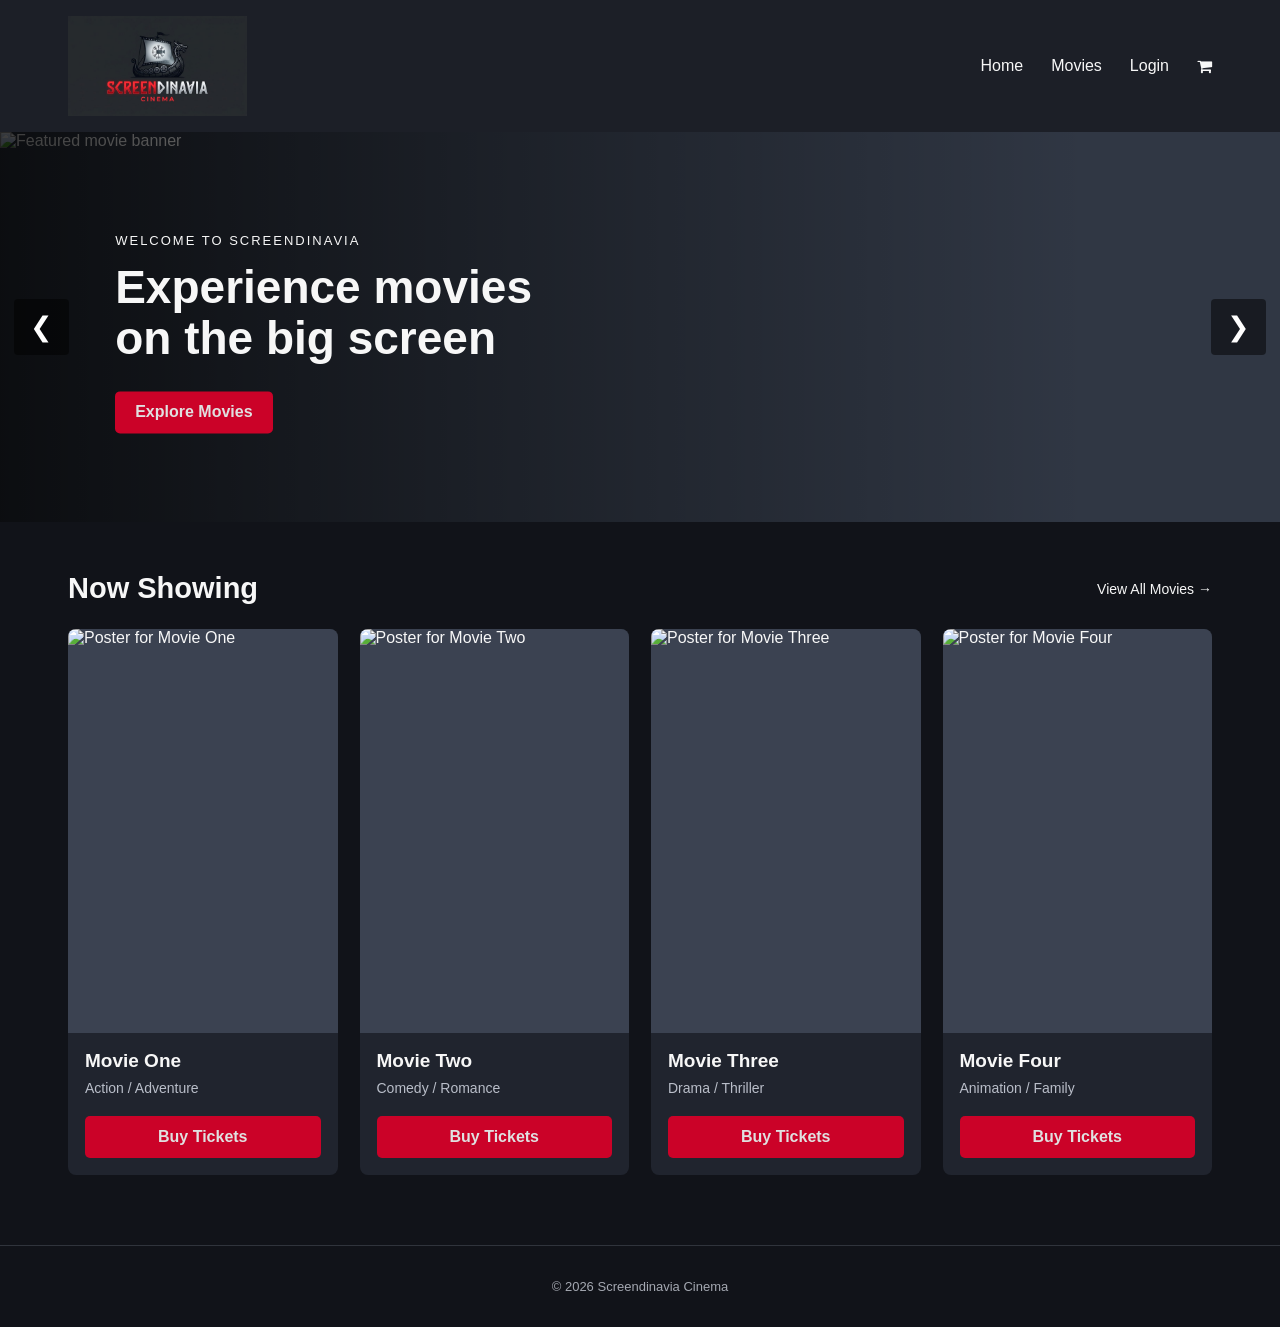
==== webpages/index.html @ 61b1e823 "changed name of directory" ====
<!DOCTYPE html>
<html lang="en">

<head>
  <meta charset="UTF-8">
  <meta name="viewport" content="width=device-width, initial-scale=1.0">
  <title>Screendenavia Cinema</title>
  <link rel="stylesheet" href="../style.css">
  <link rel="stylesheet" href="https://cdnjs.cloudflare.com/ajax/libs/font-awesome/4.7.0/css/font-awesome.min.css">
</head>

<body>
  <!-- Navigation bar -->
  <div id="site-header"></div>
  <script>
    fetch('header.html')
      .then(response => {
        if (!response.ok) throw new Error('Network response was not ok');
        return response.text();
      })
      .then(data => {
        document.getElementById('site-header').innerHTML = data;
      })
      .catch(error => console.error('Error loading header:', error));
  </script>

  <main>
    <!-- Featured movies: replace the image with your own cinema banner -->
    <section class="hero" aria-label="Featured movies">
      <img id="hero-image" src="images/banner1.jpg" alt="Featured movie banner">
      <div class="hero-overlay">
        <p>WELCOME TO SCREENDINAVIA</p>
        <h1 id="hero-title">Experience movies on the big screen</h1>
        <a href="movies.html" class="hero-button">Explore Movies</a>
      </div>
      <button class="hero-arrow previous" id="prev-slide" type="button"
        aria-label="Previous featured movie">&#10094;</button>
      <button class="hero-arrow next" id="next-slide" type="button" aria-label="Next featured movie">&#10095;</button>
    </section>

    <!-- Movie cards -->
    <section class="now-showing" aria-labelledby="now-showing-title">
      <div class="section-heading">
        <h2 id="now-showing-title">Now Showing</h2>
        <a href="movies.html">View All Movies →</a>
      </div>
      <div class="movie-grid">
        <article class="movie-card">
          <img src="images/movie1.jpg" alt="Poster for Movie One">
          <div class="movie-info">
            <h3>Movie One</h3>
            <p>Action / Adventure</p>
            <a href="movie-details.php?id=1" class="ticket-button">Buy Tickets</a>
          </div>
        </article>
        <article class="movie-card">
          <img src="images/movie2.jpg" alt="Poster for Movie Two">
          <div class="movie-info">
            <h3>Movie Two</h3>
            <p>Comedy / Romance</p>
            <a href="movie-details.php?id=2" class="ticket-button">Buy Tickets</a>
          </div>
        </article>
        <article class="movie-card">
          <img src="images/movie3.jpg" alt="Poster for Movie Three">
          <div class="movie-info">
            <h3>Movie Three</h3>
            <p>Drama / Thriller</p>
            <a href="movie-details.php?id=3" class="ticket-button">Buy Tickets</a>
          </div>
        </article>
        <article class="movie-card">
          <img src="images/movie4.jpg" alt="Poster for Movie Four">
          <div class="movie-info">
            <h3>Movie Four</h3>
            <p>Animation / Family</p>
            <a href="movie-details.php?id=4" class="ticket-button">Buy Tickets</a>
          </div>
        </article>
      </div>
    </section>
  </main>

  <footer class="site-footer">
    <p>&copy; 2026 Screendinavia Cinema</p>
  </footer>
  <script src="carrousel.js"></script>
</body>

</html>
---- style.css ----
* {
    box-sizing: border-box;
}

body {
    margin: 0;
    font-family: Arial, Helvetica, sans-serif;
    color: #f7f7f7;
    background: #111319;
}

a {
    color: inherit;
    text-decoration: none;
}

button {
    font: inherit;
    cursor: pointer;
}

.site-header {
    background: #1c1f27;
}

.navbar {
    max-width: 1200px;
    min-height: 76px;
    margin: auto;
    padding: 16px 28px;
    display: flex;
    align-items: center;
    justify-content: space-between;
    gap: 24px;
}

.logo {
    font-size: 22px;
    font-weight: 800;
    letter-spacing: 1px;
}

.nav-links {
    display: flex;
    align-items: center;
    gap: 28px;
}

.navbar a:hover,
.section-heading a:hover {
    color: #ff6060;
}

.cart-link {
    display: flex;
    gap: 6px;
    align-items: center;
}

/* home page movies */
.hero {
    height: 390px;
    position: relative;
    background: #303744;
    overflow: hidden;
}

.hero>img {
    width: 100%;
    height: 100%;
    object-fit: cover;
    display: block;
}

.hero::after {
    content: "";
    position: absolute;
    inset: 0;
    background: linear-gradient(90deg, rgba(0, 0, 0, .76), transparent 85%);
    pointer-events: none;
}

.hero-overlay {
    position: absolute;
    top: 50%;
    left: max(9%, calc((100% - 1080px) / 2));
    transform: translateY(-50%);
    z-index: 1;
    max-width: 520px;
    padding-right: 40px;
}

.hero-overlay p {
    font-size: 13px;
    letter-spacing: 2px;
}

.hero-overlay h1 {
    font-size: clamp(28px, 4vw, 46px);
    line-height: 1.1;
    margin: 14px 0 28px;
}

.hero-button,
.ticket-button {
    display: inline-block;
    padding: 12px 20px;
    background: #cb0228;
    border-radius: 5px;
    border: none;
    color: #e0e0e0;
    font-weight: bold;
    text-align: center;
}

.hero-button:hover,
.ticket-button:hover {
    background: #ff1641;
}

.hero-arrow {
    position: absolute;
    top: 50%;
    transform: translateY(-50%);
    z-index: 2;
    border: 0;
    background: rgba(0, 0, 0, .5);
    color: white;
    font-size: 27px;
    padding: 12px 16px;
    border-radius: 4px;
}

.hero-arrow.previous {
    left: 14px;
}

.hero-arrow.next {
    right: 14px;
}

.now-showing {
    max-width: 1200px;
    margin: 0 auto;
    padding: 50px 28px 70px;
}

.section-heading {
    display: flex;
    align-items: center;
    justify-content: space-between;
    gap: 20px;
    margin-bottom: 24px;
}

.section-heading h2 {
    font-size: 29px;
    margin: 0;
}

.section-heading a {
    font-size: 14px;
}

.movie-grid {
    display: grid;
    grid-template-columns: repeat(4, minmax(0, 1fr));
    gap: 22px;
}

.movie-card {
    background: #20242e;
    border-radius: 8px;
    overflow: hidden;
}

.movie-card>img {
    display: block;
    width: 100%;
    aspect-ratio: 2 / 3;
    object-fit: cover;
    background: #3b4251;
}

.movie-info {
    padding: 17px;
}

.movie-info h3 {
    margin: 0 0 8px;
    font-size: 19px;
}

.movie-info p {
    margin: 0 0 20px;
    color: #b9bec9;
    font-size: 14px;
}

.ticket-button {
    width: 100%;
}

.site-footer {
    border-top: 1px solid #30343c;
    padding: 20px;
    text-align: center;
    color: #a4a8b1;
    font-size: 13px;
}

@media (max-width: 800px) {
    .movie-grid {
        grid-template-columns: repeat(2, minmax(0, 1fr));
    }

    .navbar {
        flex-wrap: wrap;
    }

    .hero {
        height: 350px;
    }
}

@media (max-width: 480px) {
    .navbar {
        justify-content: center;
        text-align: center;
    }

    .nav-links,
    .nav-actions {
        gap: 16px;
    }

    .movie-grid {
        grid-template-columns: 1fr;
    }

    .section-heading {
        align-items: flex-start;
        flex-direction: column;
    }

    .hero-overlay {
        left: 58px;
    }
}


/* Log-in and sign-in page */
.login-container {
    max-width: 400px;
    margin: 100px auto;
    padding: 35px;
    background-color: #252525;
    border-radius: 10px;
    color: white;
}

.login-container h1 {
    text-align: center;
    margin-bottom: 30px;
}

.login-container form {
    display: flex;
    flex-direction: column;
    gap: 12px;
}

.login-container input {
    padding: 12px;
    border: 1px solid #777;
    border-radius: 5px;
    font-size: 16px;
}

.login-container button {
    padding: 12px;
    margin-top: 15px;
    background-color: #cb0228;
    color: #ffffff;
    border: none;
    border-radius: 5px;
    cursor: pointer;
}

.login-container button:hover {
    background-color: #ff1641;
}

.login-container p {
    text-align: center;
    margin-top: 20px;
}

.login-container a {
    color: #ff6060;
    text-decoration: none;
}

.error {
    color: #ff7777;
    font-size: 14px;
}
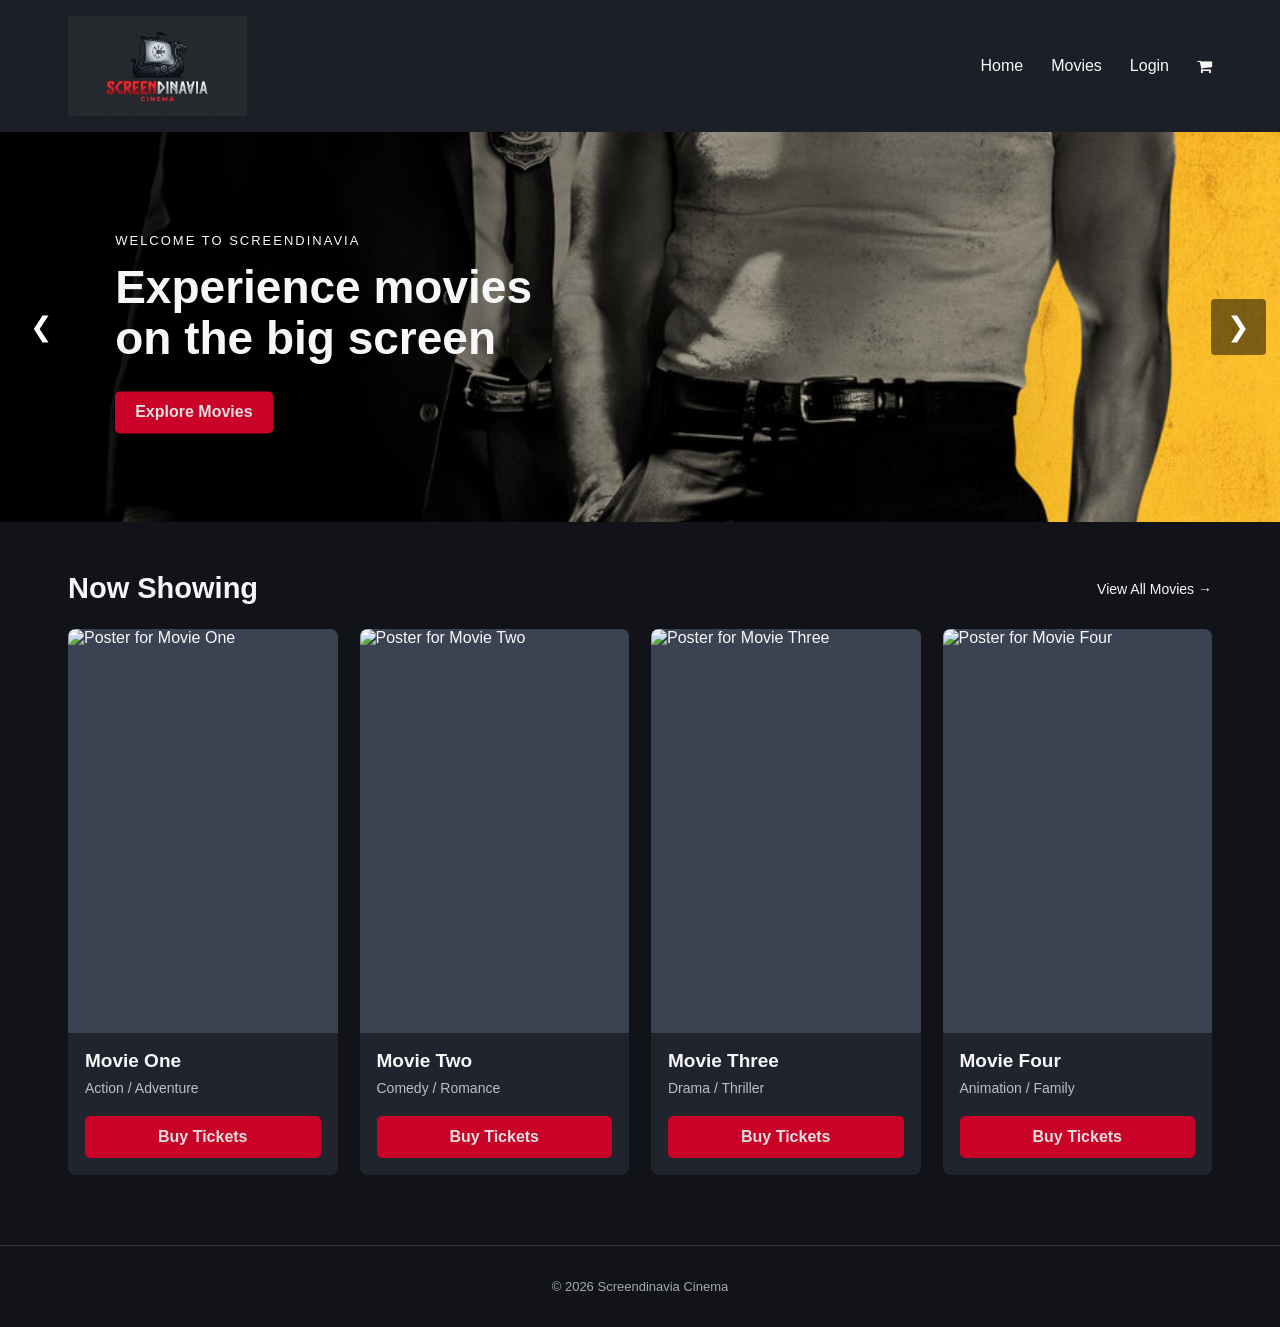
==== commit 11654855: "fixed path to carrousel.js in index.html and added correct movieposters" ====
--- a/webpages/index.html
+++ b/webpages/index.html
@@ -27,7 +27,7 @@
   <main>
     <!-- Featured movies: replace the image with your own cinema banner -->
     <section class="hero" aria-label="Featured movies">
-      <img id="hero-image" src="images/banner1.jpg" alt="Featured movie banner">
+      <img id="hero-image" src="../media/moviePosters/by_any_means.jpeg" alt="Featured movie banner">
       <div class="hero-overlay">
         <p>WELCOME TO SCREENDINAVIA</p>
         <h1 id="hero-title">Experience movies on the big screen</h1>
@@ -84,7 +84,7 @@
   <footer class="site-footer">
     <p>&copy; 2026 Screendinavia Cinema</p>
   </footer>
-  <script src="carrousel.js"></script>
+  <script src="../javascript/carrousel.js"></script>
 </body>
 
 </html>
